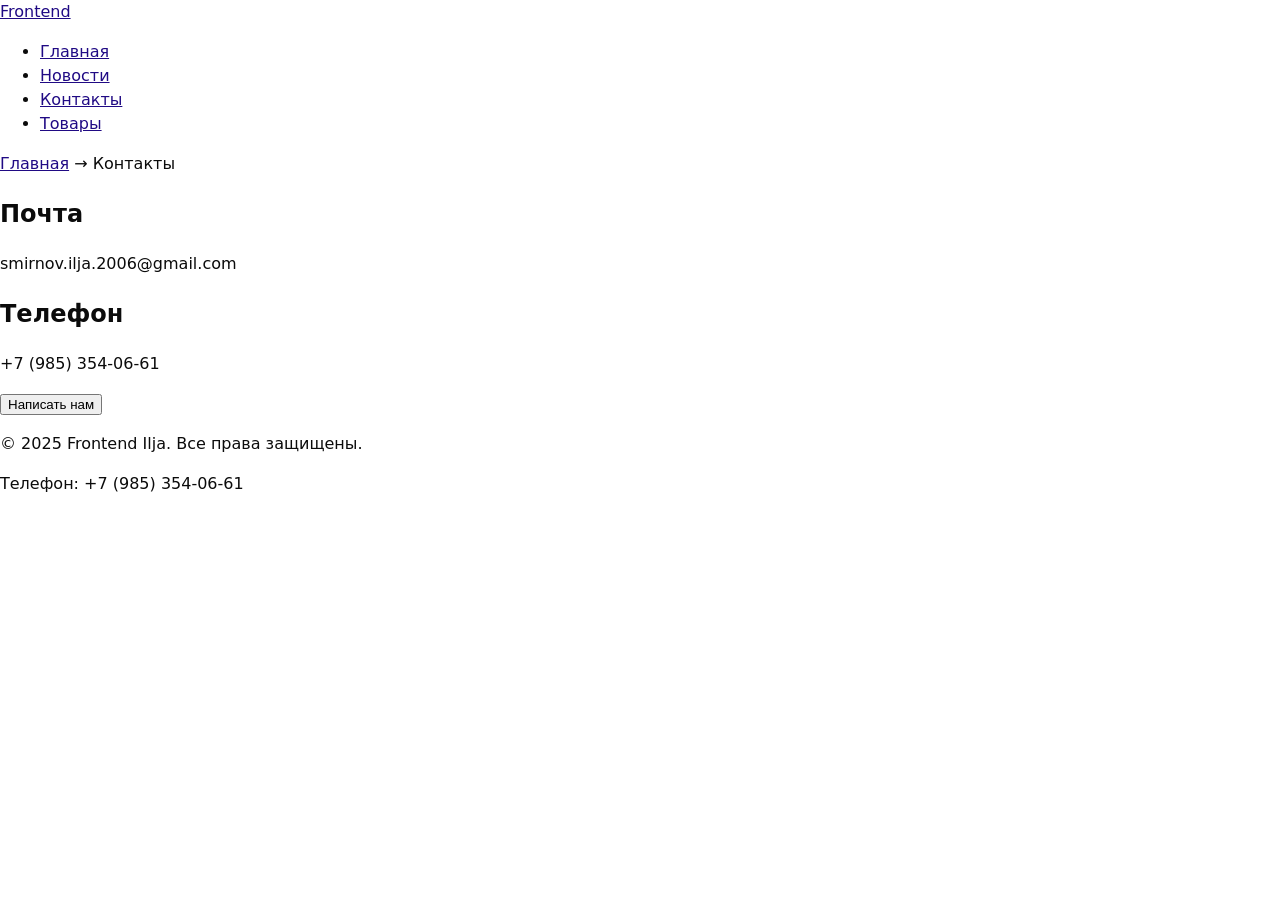
==== contacts.html @ 1b041d5d "init project" ====
<!DOCTYPE html>
<html lang="ru">
  <head>
    <meta charset="UTF-8" />
    <meta name="viewport" content="width=device-width, initial-scale=1.0" />
    <meta name="description" content="Заглушка контактов" />
    <link rel="icon" href="assets/favicon.ico" type="image/x-icon" />
    <script src="js/main.js"></script>
    <link rel="stylesheet" href="css/styles.css" />
    <title>Контакты - Frontend</title>
    <meta
      name="description"
      content="Узнайте больше о нашей компании и истории"
    />
    <link href="css/styles.css" rel="stylesheet" />
  </head>
  <body>
    <header>
      <a href="/">Frontend</a>
      <nav>
        <ul>
          <li><a href="index.html">Главная</a></li>
          <li><a href="news.html">Новости</a></li>
          <li><a href="contacts.html">Контакты</a></li>
          <li><a href="goods.html">Товары</a></li>
        </ul>
      </nav>
    </header>
    <main>
      <a href="index.html">Главная</a> →
      <span>Контакты</span>
      <section id="pochta">
        <h2>Почта</h2>
        <p>smirnov.ilja.2006@gmail.com</p>
      </section>
      <section id="telephone">
        <h2>Телефон</h2>
        <p>+7 (985) 354-06-61</p>
      </section>
      <p>
        <button id="openDialog" type="button">Написать нам</button>
        <dialog id="contactDialog" aria-labelledby="dialogTitle">
          <h2 id="dialogTitle">Обратная связь</h2>
          <form id="contactForm" method="dialog" novalidate>
            <label for="name">Имя</label>
            <input
              id="name"
              name="name"
              type="text"
              required
              minlength="2"
              autocomplete="given-name"
            />
            <label for="email">E-mail</label>
            <input
              id="email"
              name="email"
              type="email"
              required
              autocomplete="email"
            />
            <label for="phone">Телефон</label>
            <input
              id="phone"
              name="phone"
              type="tel"
              inputmode="tel"
              autocomplete="tel"
              aria-describedby="phoneHelp"
              placeholder="+7 (___) ___-__-__"
              required
              pattern="^\+7 \(\d{3}\) \d{3}-\d{2}-\d{2}$"
            />
            <small id="phoneHelp">Формат: +7 (900) 000-00-00</small>
            <label for="date">Дата</label>
            <input id="date" name="date" type="date" />
            <label for="topic">Тема</label>
            <select id="topic" name="topic" required>
              <option value="">Выберите тему</option>
              <option>Вопрос</option>
              <option>Заказ</option>
            </select>
            <label for="message">Сообщение</label>
            <textarea id="message" name="message" rows="4" required></textarea>
            <div class="form-actions">
              <button type="button" id="closeDialog">Закрыть</button>
              <button type="submit">Отправить</button>
            </div>
          </form>
        </dialog>
      </p>
    </main>
    <footer>
      <p>&copy; 2025 Frontend Ilja. Все права защищены.</p>
      <p>Телефон: +7 (985) 354-06-61</p>
    </footer>
  </body>
</html>
---- css/styles.css ----
dialog {
  padding: 1.25rem;
  border: none;
  border-radius: 12px;
}
dialog::backdrop {
  background: rgba(0, 0, 0, 0.5);
}

.form-actions {
  display: flex;
  gap: 0.5rem;
  margin-top: 1rem;
}

:root {
  --color-bg: #ffffff;
  --color-fg: #0b0b0b;
  --color-primary: #3711c44f;
  --color-danger: #ff00bf;
  --font-body: system-ui, -apple-system, "Segoe UI", Roboto, Arial, sans-serif;
  --space-1: 4px;
  --space-2: 8px;
  --space-3: 16px;
  --space-4: 24px;
  --space5: 40px;
  --radius: 12px;
  --shadow: 0 1px 2px rgba(0, 0, 0, 0.08), 0 8px 24px rgba(0, 0, 0, 0.08);
  color-scheme: light;
}

body.theme-dark {
  --color-bg: #0b0b0b;
  --color-fg: #f5f5f5;
  --color-muted: #aaa;
  --color-primary: #6aa2ff;
}
a {
  color: var(--color);
}
a:link {
  color: #200a84;
}

a:visited {
  color: #18d3ca;
}

a:hover {
  color: #ffffff;
}

a:active {
  color: #4400ff;
}

:where(a, button, input, select, textarea):focus-visible {
  outline: 2px solid var(--color-primary);
  outline-offset: 2px;
}

:disabled,
[aria-disabled="true"] {
  opacity: 0.6;
  cursor: not-allowed;
}
html {
  scroll-behavior: smooth;
}
:target {
  outline: 2px dashed var(--color-primary);
  outline-offset: 4px;
}

* {
  box-sizing: border-box;
}
html,
body {
  margin: 0;
  padding: 0;
}

body {
  background: var(--color-bg);
  color: var(--color-fg);
  font-family: var(--font-body);
  line-height: 1.5;
}

.container {
  width: min(100% - 2 * var(--space-4), 1120px);
  margin-inline: auto;
}

.section {
  padding-block: var(--space-5);
}

.section__title {
  margin: 0 0 var(--space-3);
}

body.theme-dark {
  color-scheme: dark;
}
---- css/styles.css ----
dialog {
  padding: 1.25rem;
  border: none;
  border-radius: 12px;
}
dialog::backdrop {
  background: rgba(0, 0, 0, 0.5);
}

.form-actions {
  display: flex;
  gap: 0.5rem;
  margin-top: 1rem;
}

:root {
  --color-bg: #ffffff;
  --color-fg: #0b0b0b;
  --color-primary: #3711c44f;
  --color-danger: #ff00bf;
  --font-body: system-ui, -apple-system, "Segoe UI", Roboto, Arial, sans-serif;
  --space-1: 4px;
  --space-2: 8px;
  --space-3: 16px;
  --space-4: 24px;
  --space5: 40px;
  --radius: 12px;
  --shadow: 0 1px 2px rgba(0, 0, 0, 0.08), 0 8px 24px rgba(0, 0, 0, 0.08);
  color-scheme: light;
}

body.theme-dark {
  --color-bg: #0b0b0b;
  --color-fg: #f5f5f5;
  --color-muted: #aaa;
  --color-primary: #6aa2ff;
}
a {
  color: var(--color);
}
a:link {
  color: #200a84;
}

a:visited {
  color: #18d3ca;
}

a:hover {
  color: #ffffff;
}

a:active {
  color: #4400ff;
}

:where(a, button, input, select, textarea):focus-visible {
  outline: 2px solid var(--color-primary);
  outline-offset: 2px;
}

:disabled,
[aria-disabled="true"] {
  opacity: 0.6;
  cursor: not-allowed;
}
html {
  scroll-behavior: smooth;
}
:target {
  outline: 2px dashed var(--color-primary);
  outline-offset: 4px;
}

* {
  box-sizing: border-box;
}
html,
body {
  margin: 0;
  padding: 0;
}

body {
  background: var(--color-bg);
  color: var(--color-fg);
  font-family: var(--font-body);
  line-height: 1.5;
}

.container {
  width: min(100% - 2 * var(--space-4), 1120px);
  margin-inline: auto;
}

.section {
  padding-block: var(--space-5);
}

.section__title {
  margin: 0 0 var(--space-3);
}

body.theme-dark {
  color-scheme: dark;
}
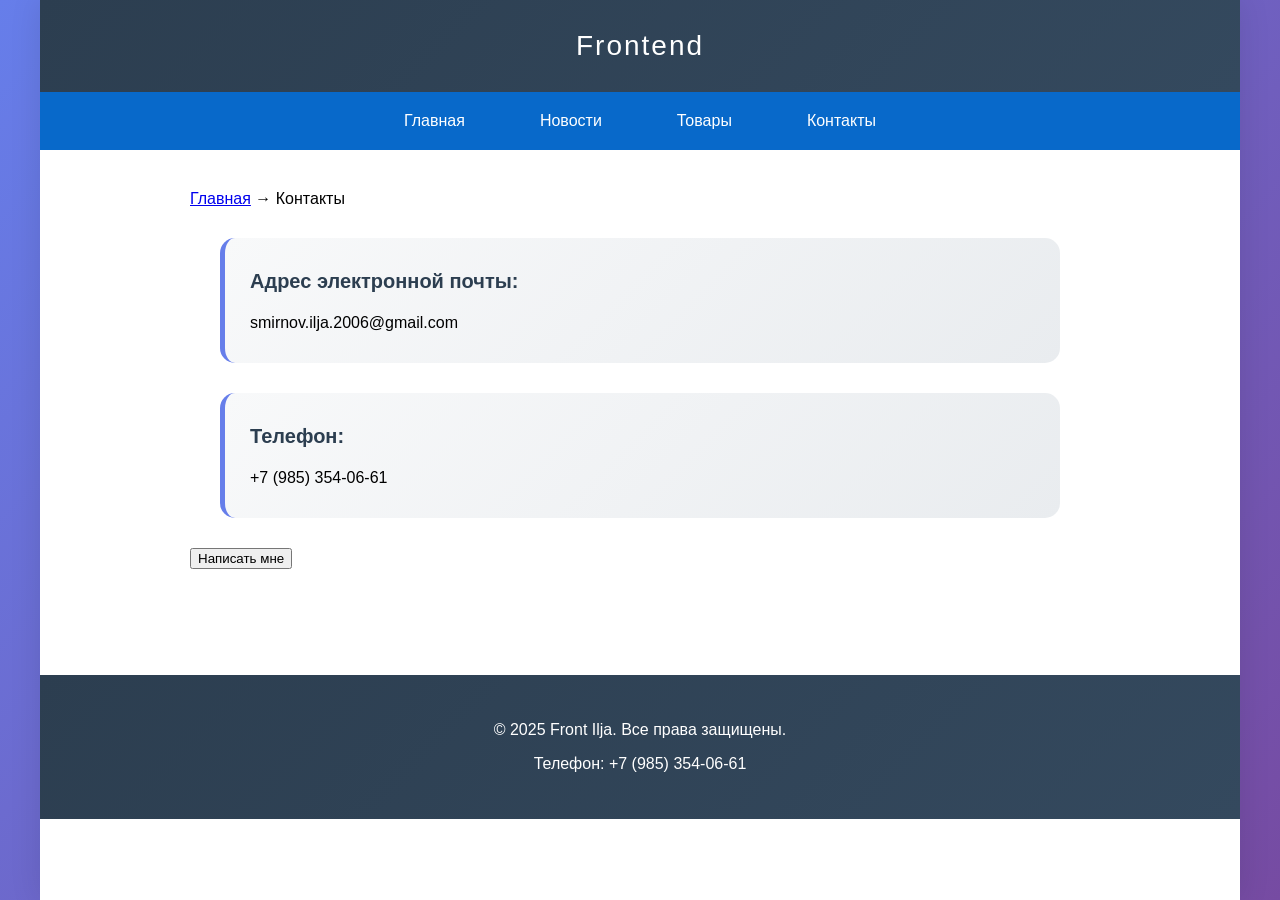
==== commit 6279ac9d: "perfoming practice 8" ====
--- a/contacts.html
+++ b/contacts.html
@@ -12,87 +12,125 @@
       name="description"
       content="Узнайте больше о нашей компании и истории"
     />
-    <link href="css/styles.css" rel="stylesheet" />
   </head>
   <body>
-    <header>
-      <a href="/">Frontend</a>
-      <nav>
-        <ul>
-          <li><a href="index.html">Главная</a></li>
-          <li><a href="news.html">Новости</a></li>
-          <li><a href="contacts.html">Контакты</a></li>
-          <li><a href="goods.html">Товары</a></li>
+    <div class="page-container">
+      <div class="logo" href="index.html">Frontend</div>
+      <div class="nav">
+        <ul class="nav-list">
+          <li class="nav-item">
+            <a class="nav-link" href="index.html">Главная</a>
+          </li>
+          <li class="nav-item">
+            <a class="nav-link" href="news.html">Новости</a>
+          </li>
+          <li class="nav-item">
+            <a class="nav-link" href="goods.html">Товары</a>
+          </li>
+          <li class="nav-item">
+            <a class="nav-link" href="contacts.html">Контакты</a>
+          </li>
         </ul>
-      </nav>
-    </header>
-    <main>
-      <a href="index.html">Главная</a> →
-      <span>Контакты</span>
-      <section id="pochta">
-        <h2>Почта</h2>
-        <p>smirnov.ilja.2006@gmail.com</p>
-      </section>
-      <section id="telephone">
-        <h2>Телефон</h2>
-        <p>+7 (985) 354-06-61</p>
-      </section>
-      <p>
-        <button id="openDialog" type="button">Написать нам</button>
-        <dialog id="contactDialog" aria-labelledby="dialogTitle">
-          <h2 id="dialogTitle">Обратная связь</h2>
-          <form id="contactForm" method="dialog" novalidate>
-            <label for="name">Имя</label>
-            <input
-              id="name"
-              name="name"
-              type="text"
-              required
-              minlength="2"
-              autocomplete="given-name"
-            />
-            <label for="email">E-mail</label>
-            <input
-              id="email"
-              name="email"
-              type="email"
-              required
-              autocomplete="email"
-            />
-            <label for="phone">Телефон</label>
-            <input
-              id="phone"
-              name="phone"
-              type="tel"
-              inputmode="tel"
-              autocomplete="tel"
-              aria-describedby="phoneHelp"
-              placeholder="+7 (___) ___-__-__"
-              required
-              pattern="^\+7 \(\d{3}\) \d{3}-\d{2}-\d{2}$"
-            />
-            <small id="phoneHelp">Формат: +7 (900) 000-00-00</small>
-            <label for="date">Дата</label>
-            <input id="date" name="date" type="date" />
-            <label for="topic">Тема</label>
-            <select id="topic" name="topic" required>
-              <option value="">Выберите тему</option>
-              <option>Вопрос</option>
-              <option>Заказ</option>
-            </select>
-            <label for="message">Сообщение</label>
-            <textarea id="message" name="message" rows="4" required></textarea>
-            <div class="form-actions">
-              <button type="button" id="closeDialog">Закрыть</button>
-              <button type="submit">Отправить</button>
-            </div>
-          </form>
-        </dialog>
-      </p>
-    </main>
-    <footer>
-      <p>&copy; 2025 Frontend Ilja. Все права защищены.</p>
-      <p>Телефон: +7 (985) 354-06-61</p>
-    </footer>
+      </div>
+      <div class="content">
+        <nav class="bread" aria-label="Хлебные крошки">
+          <a href="index.html">Главная</a> →
+          <span>Контакты</span>
+        </nav>
+        <div class="pochta">
+          <h2 class="contact-title">Адрес электронной почты:</h2>
+          <div class="mail">smirnov.ilja.2006@gmail.com</div>
+        </div>
+        <div class="telephone">
+          <h2 class="contact-title">Телефон:</h2>
+          <div class="phone">+7 (985) 354-06-61</div>
+        </div>
+        <p>
+          <button id="openDialog" type="button">Написать мне</button>
+          <dialog id="contactDialog" aria-labelledby="dialogTitle">
+            <h2 id="dialogTitle">Обратная связь</h2>
+            <form id="contactForm" method="dialog" novalidate>
+              <p>
+                <label for="name"
+                  >Имя*:<br />
+                  <input
+                    id="name"
+                    name="name"
+                    type="text"
+                    required
+                    minlength="2"
+                    placeholder="Введите ваше имя"
+                    autocomplete="given-name"
+                  />
+                </label>
+              </p>
+
+              <p>
+                <label for="email"
+                  >E-mail*:<br />
+                  <input
+                    id="email"
+                    name="email"
+                    type="email"
+                    required
+                    placeholder="example@mail.com"
+                    autocomplete="email"
+                  />
+                </label>
+              </p>
+
+              <p>
+                <label for="phone"
+                  >Телефон*:<br />
+                  <input
+                    id="phone"
+                    name="phone"
+                    type="tel"
+                    placeholder="+7 (900) 000-00-00"
+                    required
+                    pattern="^\+7 \(\d{3}\) \d{3}-\d{2}-\d{2}$"
+                  /> </label
+                ><br />
+                <small>Формат: +7 (900) 000-00-00</small>
+              </p>
+
+              <p>
+                <label for="topic"
+                  >Тема*:<br />
+                  <select id="topic" name="topic" required>
+                    <option value="">Выберите тему</option>
+                    <option>Вопрос</option>
+                    <option>Заказ</option>
+                    <option>Предложение</option>
+                  </select>
+                </label>
+              </p>
+
+              <p>
+                <label for="message"
+                  >Сообщение*:<br />
+                  <textarea
+                    id="message"
+                    name="message"
+                    rows="5"
+                    required
+                    placeholder="Напишите ваше сообщение..."
+                  ></textarea>
+                </label>
+              </p>
+
+              <p>
+                <button type="button" id="closeDialog">Закрыть</button>
+                <button type="submit">Отправить</button>
+              </p>
+            </form>
+          </dialog>
+        </p>
+      </div>
+      <div class="footer">
+        <p>&copy; 2025 Front Ilja. Все права защищены.</p>
+        <p>Телефон: +7 (985) 354-06-61</p>
+      </div>
+    </div>
   </body>
 </html>
--- a/css/styles.css
+++ b/css/styles.css
@@ -1,106 +1,211 @@
-dialog {
-  padding: 1.25rem;
-  border: none;
+body {
+  font-family: "Segoe UI", Tahoma, Geneva, Verdana, sans-serif;
+  margin: 0;
+  padding: 0;
+  background: linear-gradient(135deg, #667eea 0%, #764ba2 100%);
+  min-height: 100vh;
+}
+.page-container {
+  max-width: 1200px;
+  margin: 0 auto;
+  background: white;
+  min-height: 100vh;
+  box-shadow: 0 0 30px rgba(0, 0, 0, 0.1);
+}
+.logo {
+  background: linear-gradient(135deg, #2c3e50 0%, #34495e 100%);
+  color: white;
+  text-align: center;
+  padding: 30px;
+  font-size: 28px;
+  font-weight: 300;
+  letter-spacing: 2px;
+}
+.nav {
+  background: #0869ca;
+  padding: 20px 0;
+}
+.nav-list {
+  list-style: none;
+  margin: 0;
+  padding: 0;
+  display: flex;
+  justify-content: center;
+  gap: 25px;
+}
+.nav-item {
+  margin: 0;
+}
+.nav-link {
+  color: white;
+  text-decoration: none;
+  padding: 12px 25px;
+  border-radius: 25px;
+  transition: all 0.3s ease;
+  font-weight: 500;
+}
+.nav-link:hover {
+  background: rgba(255, 255, 255, 0.1);
+  transform: translateY(-2px);
+}
+.content {
+  padding: 40px;
+  max-width: 900px;
+  margin: 0 auto;
+}
+.profile-header {
+  text-align: center;
+  margin-bottom: 40px;
+}
+.profile-title {
+  font-size: 32px;
+  color: #2c3e50;
+  margin-bottom: 10px;
+  font-weight: 300;
+}
+.profile-photo {
+  width: 220px;
+  height: 280px;
+  border-radius: 15px;
+  object-fit: cover;
+  margin: 20px auto;
+  border: 4px solid #667eea;
+  box-shadow: 0 8px 25px rgba(102, 126, 234, 0.3);
+}
+.profile-name {
+  font-size: 24px;
+  color: #2c3e50;
+  margin: 10px 0;
+  font-weight: 500;
+}
+.profile-group {
+  font-size: 18px;
+  color: #7f8c8d;
+  margin: 5px 0;
+}
+.about-me {
+  background: linear-gradient(135deg, #f8f9fa 0%, #e9ecef 100%);
+  padding: 25px;
+  border-radius: 15px;
+  margin: 30px 0;
+  border-left: 5px solid #667eea;
+  font-size: 16px;
+  line-height: 1.8;
+}
+.skills-container {
+  display: flex;
+  justify-content: center;
+  flex-wrap: wrap;
+  gap: 15px;
+  margin: 30px 0;
+}
+.skill-tag {
+  background: linear-gradient(135deg, #4facfe 0%, #00f2fe 100%);
+  color: white;
+  padding: 12px 25px;
+  border-radius: 25px;
+  font-weight: 600;
+  font-size: 14px;
+  box-shadow: 0 4px 15px rgba(79, 172, 254, 0.3);
+  transition: all 0.3s ease;
+}
+.skill-tag:hover {
+  transform: translateY(-3px);
+  box-shadow: 0 6px 20px rgba(79, 172, 254, 0.4);
+}
+.experience-section {
+  margin-top: 50px;
+}
+.section-title {
+  font-size: 28px;
+  color: #2c3e50;
+  text-align: center;
+  margin-bottom: 30px;
+  font-weight: 300;
+}
+.experience-card {
+  background: white;
+  padding: 25px;
+  margin: 20px 0;
   border-radius: 12px;
-}
-dialog::backdrop {
-  background: rgba(0, 0, 0, 0.5);
-}
-
-.form-actions {
-  display: flex;
-  gap: 0.5rem;
-  margin-top: 1rem;
-}
-
-:root {
-  --color-bg: #ffffff;
-  --color-fg: #0b0b0b;
-  --color-primary: #3711c44f;
-  --color-danger: #ff00bf;
-  --font-body: system-ui, -apple-system, "Segoe UI", Roboto, Arial, sans-serif;
-  --space-1: 4px;
-  --space-2: 8px;
-  --space-3: 16px;
-  --space-4: 24px;
-  --space5: 40px;
-  --radius: 12px;
-  --shadow: 0 1px 2px rgba(0, 0, 0, 0.08), 0 8px 24px rgba(0, 0, 0, 0.08);
-  color-scheme: light;
-}
-
-body.theme-dark {
-  --color-bg: #0b0b0b;
-  --color-fg: #f5f5f5;
-  --color-muted: #aaa;
-  --color-primary: #6aa2ff;
-}
-a {
-  color: var(--color);
-}
-a:link {
-  color: #200a84;
-}
-
-a:visited {
-  color: #18d3ca;
-}
-
-a:hover {
-  color: #ffffff;
-}
-
-a:active {
-  color: #4400ff;
-}
-
-:where(a, button, input, select, textarea):focus-visible {
-  outline: 2px solid var(--color-primary);
-  outline-offset: 2px;
-}
-
-:disabled,
-[aria-disabled="true"] {
-  opacity: 0.6;
-  cursor: not-allowed;
-}
-html {
-  scroll-behavior: smooth;
-}
-:target {
-  outline: 2px dashed var(--color-primary);
-  outline-offset: 4px;
-}
-
-* {
-  box-sizing: border-box;
-}
-html,
-body {
-  margin: 0;
-  padding: 0;
-}
-
-body {
-  background: var(--color-bg);
-  color: var(--color-fg);
-  font-family: var(--font-body);
-  line-height: 1.5;
-}
-
-.container {
-  width: min(100% - 2 * var(--space-4), 1120px);
-  margin-inline: auto;
-}
-
-.section {
-  padding-block: var(--space-5);
-}
-
-.section__title {
-  margin: 0 0 var(--space-3);
-}
-
-body.theme-dark {
-  color-scheme: dark;
-}
+  box-shadow: 0 5px 20px rgba(0, 0, 0, 0.08);
+  border-left: 4px solid #667eea;
+  transition: transform 0.3s ease;
+}
+.experience-card:hover {
+  transform: translateX(5px);
+}
+.experience-title {
+  font-size: 20px;
+  color: #2c3e50;
+  margin: 0 0 10px 0;
+  font-weight: 600;
+}
+.experience-desc {
+  color: #7f8c8d;
+  line-height: 1.6;
+  margin: 0;
+}
+.footer {
+  background: linear-gradient(135deg, #2c3e50 0%, #34495e 100%);
+  color: white;
+  text-align: center;
+  padding: 30px;
+  margin-top: 50px;
+}
+.news-card {
+  background: linear-gradient(135deg, #f8f9fa 0%, #e9ecef 100%);
+  padding: 25px;
+  border-radius: 15px;
+  margin: 30px;
+  border-left: 5px solid #667eea;
+  font-size: 16px;
+  line-height: 1.8;
+}
+.good-photo {
+  width: 220px;
+  height: 280px;
+  border-radius: 15px;
+  object-fit: cover;
+  margin: 20px auto;
+  border: 4px solid #667eea;
+  box-shadow: 0 8px 25px rgba(102, 126, 234, 0.3);
+}
+.good-price {
+  font-size: 18px;
+  color: rgb(153, 17, 17);
+}
+.good-card {
+  width: 220px;
+  border-bottom: 2px solid rgb(0, 113, 165);
+}
+.pochta {
+  background: linear-gradient(135deg, #f8f9fa 0%, #e9ecef 100%);
+  padding: 25px;
+  border-radius: 15px;
+  margin: 30px;
+  border-left: 5px solid #667eea;
+  font-size: 16px;
+  line-height: 1.8;
+}
+.telephone {
+  background: linear-gradient(135deg, #f8f9fa 0%, #e9ecef 100%);
+  padding: 25px;
+  border-radius: 15px;
+  margin: 30px;
+  border-left: 5px solid #667eea;
+  font-size: 16px;
+  line-height: 1.8;
+}
+.contact-title {
+  font-size: 20px;
+  color: #2c3e50;
+  margin: 0 0 10px 0;
+  font-weight: 600;
+}
+.main-title {
+  font-size: 20px;
+  color: #2c3e50;
+  margin: 0 0 10px 0;
+  font-weight: 600;
+}
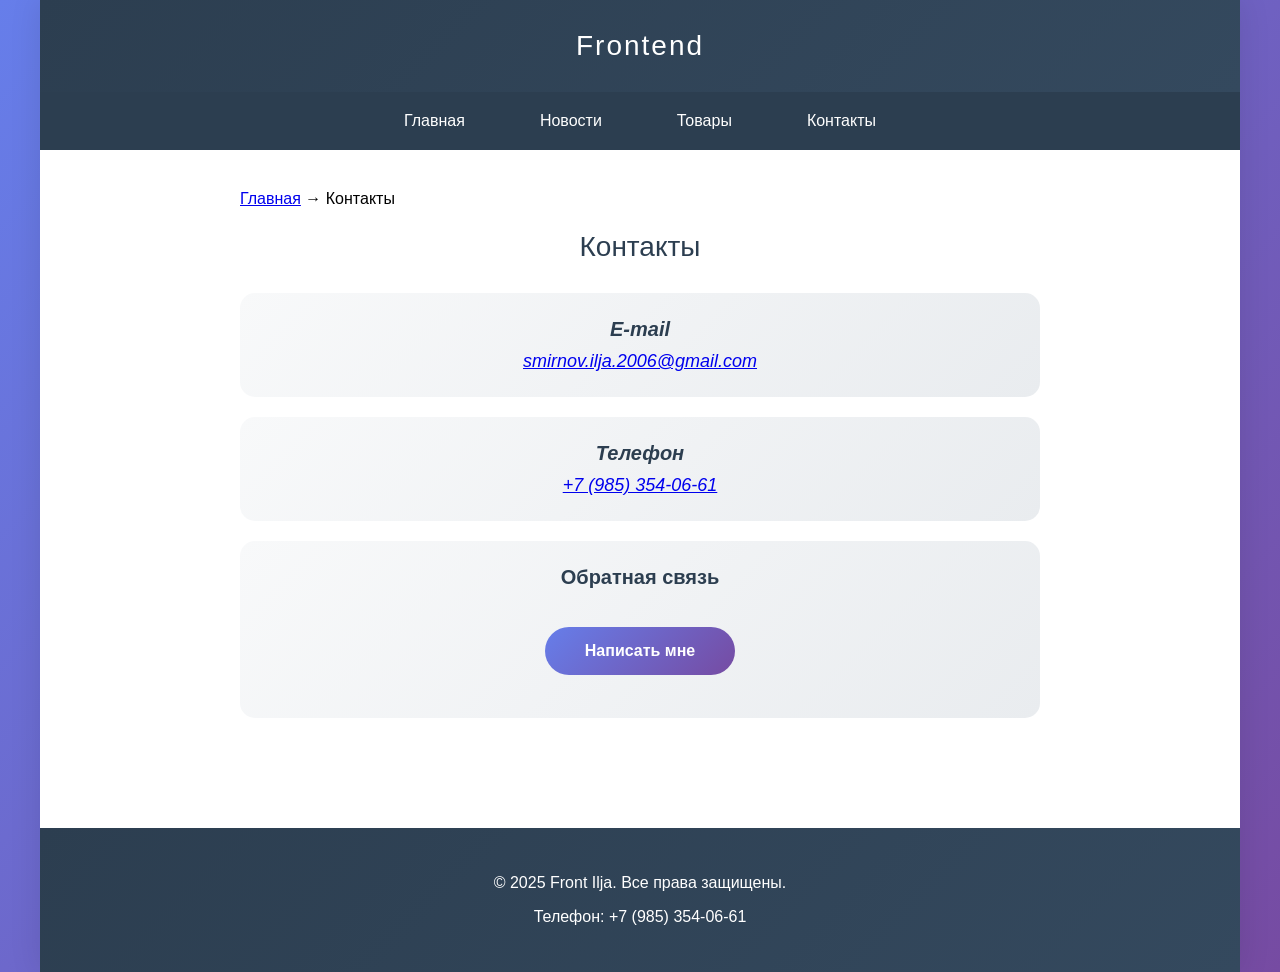
==== commit d47910b7: "update PR 9-10" ====
--- a/contacts.html
+++ b/contacts.html
@@ -15,8 +15,8 @@
   </head>
   <body>
     <div class="page-container">
-      <div class="logo" href="index.html">Frontend</div>
-      <div class="nav">
+      <header class="logo" href="index.html">Frontend</header>
+      <nav class="nav">
         <ul class="nav-list">
           <li class="nav-item">
             <a class="nav-link" href="index.html">Главная</a>
@@ -31,106 +31,256 @@
             <a class="nav-link" href="contacts.html">Контакты</a>
           </li>
         </ul>
-      </div>
-      <div class="content">
+      </nav>
+      <main class="content">
         <nav class="bread" aria-label="Хлебные крошки">
           <a href="index.html">Главная</a> →
           <span>Контакты</span>
         </nav>
-        <div class="pochta">
-          <h2 class="contact-title">Адрес электронной почты:</h2>
-          <div class="mail">smirnov.ilja.2006@gmail.com</div>
-        </div>
-        <div class="telephone">
-          <h2 class="contact-title">Телефон:</h2>
-          <div class="phone">+7 (985) 354-06-61</div>
-        </div>
-        <p>
-          <button id="openDialog" type="button">Написать мне</button>
-          <dialog id="contactDialog" aria-labelledby="dialogTitle">
-            <h2 id="dialogTitle">Обратная связь</h2>
-            <form id="contactForm" method="dialog" novalidate>
-              <p>
-                <label for="name"
-                  >Имя*:<br />
-                  <input
-                    id="name"
-                    name="name"
-                    type="text"
-                    required
-                    minlength="2"
-                    placeholder="Введите ваше имя"
-                    autocomplete="given-name"
-                  />
-                </label>
-              </p>
-
-              <p>
-                <label for="email"
-                  >E-mail*:<br />
-                  <input
-                    id="email"
-                    name="email"
-                    type="email"
-                    required
-                    placeholder="example@mail.com"
-                    autocomplete="email"
-                  />
-                </label>
-              </p>
-
-              <p>
-                <label for="phone"
-                  >Телефон*:<br />
-                  <input
-                    id="phone"
-                    name="phone"
-                    type="tel"
-                    placeholder="+7 (900) 000-00-00"
-                    required
-                    pattern="^\+7 \(\d{3}\) \d{3}-\d{2}-\d{2}$"
-                  /> </label
-                ><br />
-                <small>Формат: +7 (900) 000-00-00</small>
-              </p>
-
-              <p>
-                <label for="topic"
-                  >Тема*:<br />
-                  <select id="topic" name="topic" required>
-                    <option value="">Выберите тему</option>
-                    <option>Вопрос</option>
-                    <option>Заказ</option>
-                    <option>Предложение</option>
-                  </select>
-                </label>
-              </p>
-
-              <p>
-                <label for="message"
-                  >Сообщение*:<br />
-                  <textarea
-                    id="message"
-                    name="message"
-                    rows="5"
-                    required
-                    placeholder="Напишите ваше сообщение..."
-                  ></textarea>
-                </label>
-              </p>
-
-              <p>
-                <button type="button" id="closeDialog">Закрыть</button>
-                <button type="submit">Отправить</button>
-              </p>
-            </form>
-          </dialog>
-        </p>
-      </div>
+        <section class="contacts-container" aria-labelledby="contactsTitle">
+          <h1 id="contactsTitle" class="section-title">Контакты</h1>
+
+          <address class="contact-info" aria-label="Электронная почта">
+            <h2 class="contact-title">E-mail</h2>
+            <a href="mailto:smirnov.ilja.2006@gmail.com"
+              >smirnov.ilja.2006@gmail.com</a
+            >
+          </address>
+
+          <address class="contact-info" aria-label="Телефон">
+            <h2 class="contact-title">Телефон</h2>
+            <a href="tel:+79853540661">+7 (985) 354-06-61</a>
+          </address>
+
+          <section aria-labelledby="feedbackTitle" class="contact-info">
+            <h2 id="feedbackTitle" class="contact-title">Обратная связь</h2>
+            <p>
+              <button id="openDialog" type="button" class="contact-button">
+                Написать мне
+              </button>
+            </p>
+
+            <dialog id="contactDialog" aria-labelledby="dialogTitle">
+              <h3 id="dialogTitle">Связаться</h3>
+              <form id="contactForm" method="dialog" novalidate>
+                <p>
+                  <label for="name"
+                    >Имя*:<br />
+                    <input
+                      id="name"
+                      name="name"
+                      type="text"
+                      required
+                      minlength="2"
+                      placeholder="Введите ваше имя"
+                      autocomplete="given-name"
+                    />
+                  </label>
+                </p>
+
+                <p>
+                  <label for="email"
+                    >E-mail*:<br />
+                    <input
+                      id="email"
+                      name="email"
+                      type="email"
+                      required
+                      placeholder="example@mail.com"
+                      autocomplete="email"
+                    />
+                  </label>
+                </p>
+
+                <p>
+                  <label for="phone"
+                    >Телефон*:<br />
+                    <input
+                      id="phone"
+                      name="phone"
+                      type="tel"
+                      placeholder="+7 (900) 000-00-00"
+                      required
+                      pattern="^\+7 \(\d{3}\) \d{3}-\d{2}-\d{2}$"
+                    /> </label
+                  ><br />
+                  <small>Формат: +7 (900) 000-00-00</small>
+                </p>
+
+                <p>
+                  <label for="topic"
+                    >Тема*:<br />
+                    <select id="topic" name="topic" required>
+                      <option value="">Выберите тему</option>
+                      <option>Вопрос</option>
+                      <option>Заказ</option>
+                      <option>Предложение</option>
+                    </select>
+                  </label>
+                </p>
+
+                <p>
+                  <label for="message"
+                    >Сообщение*:<br />
+                    <textarea
+                      id="message"
+                      name="message"
+                      rows="5"
+                      required
+                      placeholder="Напишите ваше сообщение..."
+                    ></textarea>
+                  </label>
+                </p>
+
+                <p>
+                  <button type="button" id="closeDialog" class="contact-button">
+                    Закрыть
+                  </button>
+                  <button type="submit" class="contact-button">
+                    Отправить
+                  </button>
+                </p>
+              </form>
+            </dialog>
+          </section>
+        </section>
+      </main>
       <div class="footer">
         <p>&copy; 2025 Front Ilja. Все права защищены.</p>
         <p>Телефон: +7 (985) 354-06-61</p>
       </div>
     </div>
+    <dialog id="contactModal" aria-labelledby="modalTitle">
+      <div class="modal-header">
+        <h2 id="modalTitle">Форма обратной связи</h2>
+      </div>
+      <div class="modal-content">
+        <form id="feedbackForm" method="dialog" novalidate>
+          <div class="form-group">
+            <label for="name">Имя <span class="required">*</span></label>
+            <input
+              id="name"
+              name="name"
+              type="text"
+              required
+              minlength="2"
+              placeholder="Введите ваше имя"
+              autocomplete="given-name"
+            />
+          </div>
+
+          <div class="form-group">
+            <label for="phone">Телефон <span class="required">*</span></label>
+            <input
+              id="phone"
+              name="phone"
+              type="tel"
+              placeholder="+7 (900) 000-00-00"
+              required
+              pattern="^\+7 \(\d{3}\) \d{3}-\d{2}-\d{2}$"
+            />
+            <small>Формат: +7 (900) 000-00-00</small>
+          </div>
+
+          <div class="form-group">
+            <label for="email"
+              >Электронная почта <span class="required">*</span></label
+            >
+            <input
+              id="email"
+              name="email"
+              type="email"
+              required
+              placeholder="example@mail.ru"
+              autocomplete="email"
+            />
+          </div>
+
+          <div class="form-group">
+            <label for="category"
+              >Категория обращения <span class="required">*</span></label
+            >
+            <select id="category" name="category" required>
+              <option value="">Выберите категорию</option>
+              <option value="technical">Техническая поддержка</option>
+              <option value="commercial">Коммерческое предложение</option>
+              <option value="cooperation">Сотрудничество</option>
+              <option value="complaint">Жалоба</option>
+              <option value="suggestion">Предложение</option>
+              <option value="other">Другое</option>
+            </select>
+          </div>
+
+          <div class="form-group">
+            <label for="message"
+              >Текст обращения <span class="required">*</span></label
+            >
+            <textarea
+              id="message"
+              name="message"
+              required
+              placeholder="Опишите вашу проблему или вопрос..."
+            ></textarea>
+          </div>
+
+          <div class="modal-actions">
+            <button type="button" id="closeDialog" class="btn btn-secondary">
+              Отмена
+            </button>
+            <button type="submit" id="submitForm" class="btn btn-primary">
+              Отправить
+            </button>
+          </div>
+        </form>
+      </div>
+    </dialog>
+
+    <script>
+      (function () {
+        const dialog = document.getElementById("contactModal");
+        const openBtn = document.getElementById("openDialog");
+        const closeBtn = document.getElementById("closeDialog");
+        const form = document.getElementById("feedbackForm");
+
+        // Открыть модалку
+        openBtn.addEventListener("click", () => dialog.showModal());
+
+        // Закрыть модалку
+        closeBtn.addEventListener("click", () => dialog.close());
+
+        // Закрытие по клику на фон
+        dialog.addEventListener("click", (e) => {
+          const rect = dialog.getBoundingClientRect();
+          const inside =
+            e.clientX >= rect.left &&
+            e.clientX <= rect.right &&
+            e.clientY >= rect.top &&
+            e.clientY <= rect.bottom;
+          if (!inside) dialog.close();
+        });
+
+        // Запрет submit по Enter вне textarea
+        form.addEventListener("keydown", (e) => {
+          if (e.key === "Enter" && e.target.tagName !== "TEXTAREA")
+            e.preventDefault();
+        });
+
+        // «Отправка» формы (демо)
+        form.addEventListener("submit", (e) => {
+          e.preventDefault();
+          if (!form.checkValidity()) {
+            form.reportValidity();
+            return;
+          }
+          const data = Object.fromEntries(new FormData(form).entries());
+          console.log("Данные формы:", data);
+          alert(
+            "Спасибо! Ваше обращение отправлено. Мы свяжемся с вами в ближайшее время."
+          );
+          dialog.close();
+          form.reset();
+        });
+      })();
+    </script>
   </body>
 </html>
--- a/css/styles.css
+++ b/css/styles.css
@@ -11,6 +11,13 @@
   background: white;
   min-height: 100vh;
   box-shadow: 0 0 30px rgba(0, 0, 0, 0.1);
+  display: grid;
+  grid-template-rows: auto auto 1fr auto;
+  grid-template-areas:
+    "header"
+    "nav"
+    "main"
+    "footer";
 }
 .logo {
   background: linear-gradient(135deg, #2c3e50 0%, #34495e 100%);
@@ -20,10 +27,12 @@
   font-size: 28px;
   font-weight: 300;
   letter-spacing: 2px;
+  grid-area: header;
 }
 .nav {
-  background: #0869ca;
+  background: #2c3e50;
   padding: 20px 0;
+  grid-area: nav;
 }
 .nav-list {
   list-style: none;
@@ -48,10 +57,12 @@
   background: rgba(255, 255, 255, 0.1);
   transform: translateY(-2px);
 }
-.content {
+main.content {
   padding: 40px;
+  min-width: 800px;
   max-width: 900px;
   margin: 0 auto;
+  grid-area: main;
 }
 .profile-header {
   text-align: center;
@@ -99,6 +110,12 @@
   gap: 15px;
   margin: 30px 0;
 }
+.skills-grid {
+  display: grid;
+  grid-template-columns: repeat(auto-fit, minmax(150px, 1fr));
+  gap: 15px;
+  margin: 20px;
+}
 .skill-tag {
   background: linear-gradient(135deg, #4facfe 0%, #00f2fe 100%);
   color: white;
@@ -108,6 +125,7 @@
   font-size: 14px;
   box-shadow: 0 4px 15px rgba(79, 172, 254, 0.3);
   transition: all 0.3s ease;
+  text-align: center;
 }
 .skill-tag:hover {
   transform: translateY(-3px);
@@ -122,6 +140,11 @@
   text-align: center;
   margin-bottom: 30px;
   font-weight: 300;
+}
+.experience-grid {
+  display: grid;
+  grid-template-columns: repeat(auto-fit, minmax(300px, 1fr));
+  gap: 20px;
 }
 .experience-card {
   background: white;
@@ -146,14 +169,106 @@
   line-height: 1.6;
   margin: 0;
 }
-.footer {
-  background: linear-gradient(135deg, #2c3e50 0%, #34495e 100%);
+.news-container {
+  display: grid;
+  gap: 25px;
+}
+.news-card {
+  background: white;
+  padding: 30px;
+  border-radius: 15px;
+  box-shadow: 0 5px 20px rgba(0, 0, 0, 0.08);
+  border-left: 4px solid #667eea;
+}
+.news-title {
+  font-size: 24px;
+  color: #2c3e50;
+  margin: 0 0 10px 0;
+  font-weight: 600;
+}
+.news-meta {
+  color: #95a5a6;
+  font-size: 14px;
+  margin: 0 0 15px 0;
+}
+.news-text {
+  color: #34495e;
+  line-height: 1.7;
+  margin: 0;
+}
+.goods-grid {
+  display: grid;
+  grid-template-columns: repeat(auto-fit, minmax(280px, 1fr));
+  gap: 30px;
+  margin-top: 30px;
+}
+.good-photo {
+  width: 200px;
+  height: 250px;
+  border-radius: 10px;
+  object-fit: cover;
+  margin-bottom: 20px;
+  border: 3px solid #f8f9fa;
+}
+.good-name {
+  font-size: 18px;
+  color: #2c3e50;
+  margin: 10px 0;
+  font-weight: 600;
+}
+
+.good-price {
+  font-size: 20px;
+  color: #e74c3c;
+  font-weight: 700;
+  margin: 5px 0;
+}
+
+.good-card {
+  background: white;
+  padding: 25px;
+  border-radius: 15px;
+  text-align: center;
+  box-shadow: 0 5px 20px rgba(0, 0, 0, 0.08);
+  transition: transform 0.3s ease;
+}
+.good-card:hover {
+  transform: translateY(-5px);
+}
+.contacts-grid {
+  display: grid;
+  grid-template-columns: repeat(auto-fit, minmax(280px, 1fr));
+  gap: 30px;
+  margin-top: 30px;
+}
+.contacts-container {
+  text-align: center;
+}
+.contact-info {
+  background: linear-gradient(135deg, #f8f9fa 0%, #e9ecef 100%);
+  padding: 25px;
+  margin: 20px 0;
+  border-radius: 15px;
+  font-size: 18px;
+  color: #2c3e50;
+}
+.contact-button {
+  background: linear-gradient(135deg, #667eea 0%, #764ba2 100%);
   color: white;
-  text-align: center;
-  padding: 30px;
-  margin-top: 50px;
-}
-.news-card {
+  border: none;
+  padding: 15px 40px;
+  font-size: 16px;
+  border-radius: 30px;
+  cursor: pointer;
+  margin-top: 20px;
+  font-weight: 600;
+  transition: all 0.3s ease;
+}
+.contact-button:hover {
+  transform: translateY(-2px);
+  box-shadow: 0 8px 25px rgba(102, 126, 234, 0.4);
+}
+.pochta {
   background: linear-gradient(135deg, #f8f9fa 0%, #e9ecef 100%);
   padding: 25px;
   border-radius: 15px;
@@ -162,24 +277,7 @@
   font-size: 16px;
   line-height: 1.8;
 }
-.good-photo {
-  width: 220px;
-  height: 280px;
-  border-radius: 15px;
-  object-fit: cover;
-  margin: 20px auto;
-  border: 4px solid #667eea;
-  box-shadow: 0 8px 25px rgba(102, 126, 234, 0.3);
-}
-.good-price {
-  font-size: 18px;
-  color: rgb(153, 17, 17);
-}
-.good-card {
-  width: 220px;
-  border-bottom: 2px solid rgb(0, 113, 165);
-}
-.pochta {
+.telephone {
   background: linear-gradient(135deg, #f8f9fa 0%, #e9ecef 100%);
   padding: 25px;
   border-radius: 15px;
@@ -188,15 +286,6 @@
   font-size: 16px;
   line-height: 1.8;
 }
-.telephone {
-  background: linear-gradient(135deg, #f8f9fa 0%, #e9ecef 100%);
-  padding: 25px;
-  border-radius: 15px;
-  margin: 30px;
-  border-left: 5px solid #667eea;
-  font-size: 16px;
-  line-height: 1.8;
-}
 .contact-title {
   font-size: 20px;
   color: #2c3e50;
@@ -209,3 +298,156 @@
   margin: 0 0 10px 0;
   font-weight: 600;
 }
+.footer {
+  background: linear-gradient(135deg, #2c3e50 0%, #34495e 100%);
+  color: white;
+  text-align: center;
+  padding: 30px;
+  margin-top: 50px;
+  grid-area: footer;
+}
+@media (max-width: 768px) {
+  .nav-list {
+    flex-direction: column;
+    gap: 10px;
+  }
+
+  .skills-grid {
+    grid-template-columns: 1fr;
+  }
+
+  .experience-grid {
+    grid-template-columns: 1fr;
+  }
+
+  main.content {
+    padding: 20px;
+  }
+}
+
+dialog::backdrop {
+  background: rgba(0, 0, 0, 0.6);
+  animation: fadeIn 0.3s ease;
+}
+dialog {
+  border: none;
+  border-radius: 12px;
+  padding: 0;
+  box-shadow: 0 10px 30px rgba(0, 0, 0, 0.3);
+  animation: slideIn 0.3s ease;
+  max-width: 520px;
+  width: 90vw;
+  max-height: 90vh;
+  overflow-y: auto;
+}
+.modal-header {
+  background: linear-gradient(135deg, #2c3e50 0%, #34495e 100%);
+  color: #fff;
+  padding: 1.5rem;
+  border-radius: 12px 12px 0 0;
+}
+.modal-header h2 {
+  margin: 0;
+  color: #fff;
+  font-size: 1.5rem;
+  font-weight: 600;
+}
+.modal-content {
+  padding: 1.5rem 2rem;
+  background: #fff;
+  border-radius: 0 0 12px 12px;
+}
+.form-group {
+  margin-bottom: 1rem;
+}
+.form-group label {
+  display: block;
+  margin-bottom: 0.5rem;
+  font-weight: 600;
+  color: #2c3e50;
+}
+.form-group input,
+.form-group select,
+.form-group textarea {
+  width: 100%;
+  padding: 0.75rem;
+  border: 2px solid #e9ecef;
+  border-radius: 6px;
+  font-size: 1rem;
+  transition: border-color 0.3s ease;
+  box-sizing: border-box;
+}
+.form-group input:focus,
+.form-group select:focus,
+.form-group textarea:focus {
+  outline: none;
+  border-color: #667eea;
+}
+.form-group textarea {
+  min-height: 120px;
+  resize: vertical;
+}
+.modal-actions {
+  display: flex;
+  gap: 1rem;
+  justify-content: flex-end;
+  margin-top: 1.25rem;
+}
+.btn {
+  padding: 0.75rem 1.5rem;
+  border: none;
+  border-radius: 6px;
+  cursor: pointer;
+  font-size: 1rem;
+  transition: all 0.3s ease;
+  font-weight: 600;
+}
+.btn-primary {
+  background: linear-gradient(135deg, #667eea 0%, #764ba2 100%);
+  color: #fff;
+}
+.btn-primary:hover {
+  transform: translateY(-2px);
+  box-shadow: 0 5px 15px rgba(102, 126, 234, 0.4);
+}
+.btn-secondary {
+  background: #f8f9fa;
+  color: #2c3e50;
+  border: 2px solid #e9ecef;
+}
+.btn-secondary:hover {
+  background: #e9ecef;
+}
+.required {
+  color: #e74c3c;
+}
+@keyframes fadeIn {
+  from {
+    opacity: 0;
+  }
+  to {
+    opacity: 1;
+  }
+}
+@keyframes slideIn {
+  from {
+    opacity: 0;
+    transform: translateY(-50px) scale(0.92);
+  }
+  to {
+    opacity: 1;
+    transform: translateY(0) scale(1);
+  }
+}
+@media (max-width: 600px) {
+  dialog {
+    margin: 1rem;
+    width: calc(100vw - 2rem);
+  }
+  .modal-actions {
+    flex-direction: column;
+  }
+  .btn {
+    width: 100%;
+  }
+}
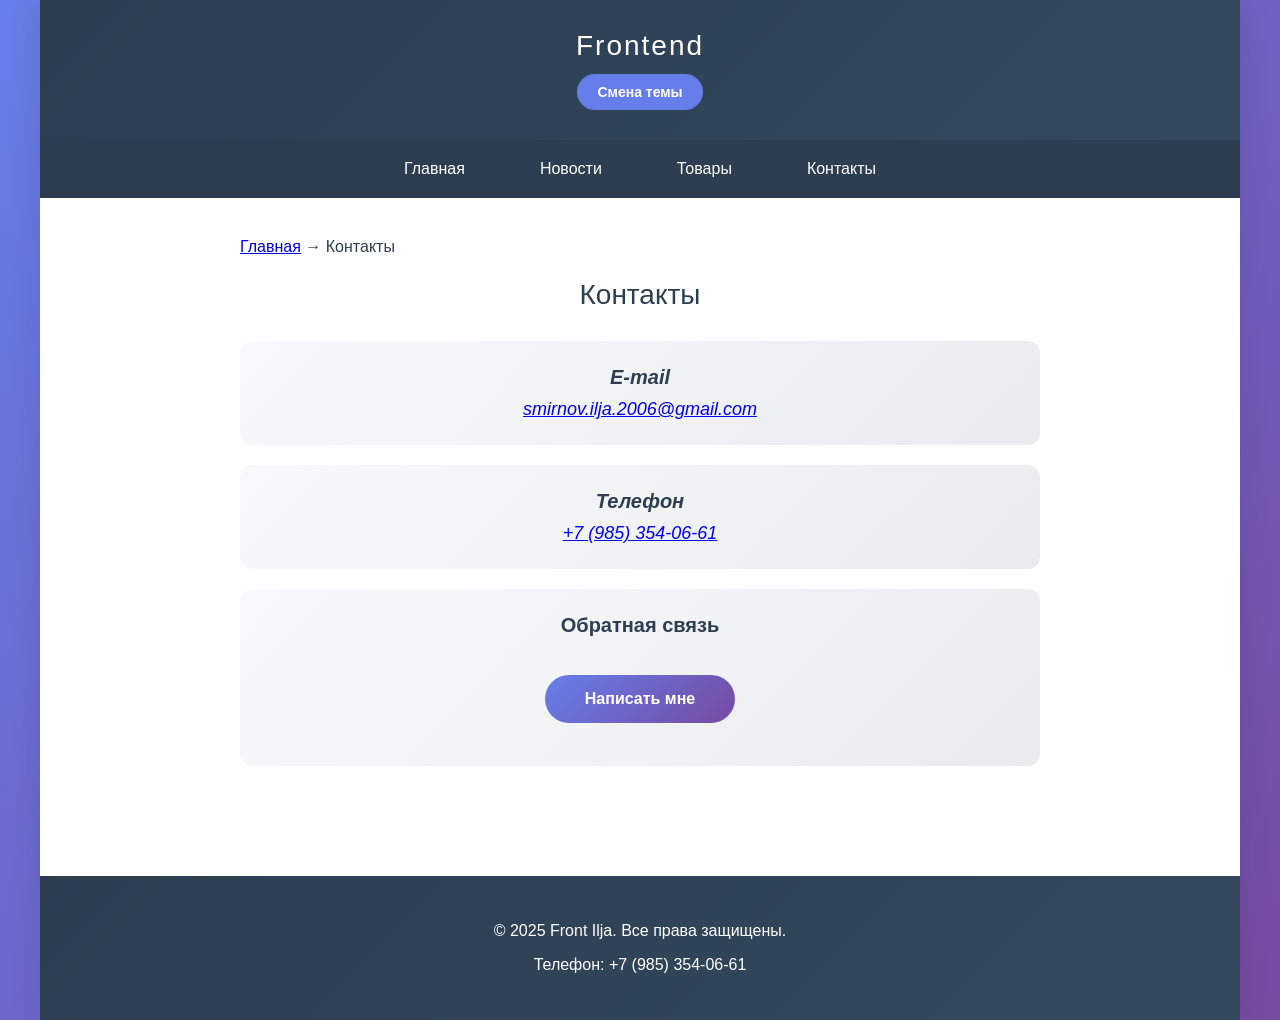
==== commit 06be0921: "update PR 11-12" ====
--- a/contacts.html
+++ b/contacts.html
@@ -5,17 +5,21 @@
     <meta name="viewport" content="width=device-width, initial-scale=1.0" />
     <meta name="description" content="Заглушка контактов" />
     <link rel="icon" href="assets/favicon.ico" type="image/x-icon" />
-    <script src="js/main.js"></script>
+    <title>Контакты - Frontend</title>
     <link rel="stylesheet" href="css/styles.css" />
-    <title>Контакты - Frontend</title>
-    <meta
-      name="description"
-      content="Узнайте больше о нашей компании и истории"
-    />
+    <script src="js/main.js" defer></script>
   </head>
   <body>
     <div class="page-container">
-      <header class="logo" href="index.html">Frontend</header>
+      <header class="logo" href="index.html">
+        Frontend
+        <div style="margin-top: 10px">
+          <button id="theme-toggle" class="theme-toggle__button">
+            Смена темы
+          </button>
+        </div>
+      </header>
+
       <nav class="nav">
         <ul class="nav-list">
           <li class="nav-item">
@@ -32,11 +36,12 @@
           </li>
         </ul>
       </nav>
+
       <main class="content">
         <nav class="bread" aria-label="Хлебные крошки">
-          <a href="index.html">Главная</a> →
-          <span>Контакты</span>
+          <a href="index.html">Главная</a> → <span>Контакты</span>
         </nav>
+
         <section class="contacts-container" aria-labelledby="contactsTitle">
           <h1 id="contactsTitle" class="section-title">Контакты</h1>
 
@@ -55,17 +60,31 @@
           <section aria-labelledby="feedbackTitle" class="contact-info">
             <h2 id="feedbackTitle" class="contact-title">Обратная связь</h2>
             <p>
-              <button id="openDialog" type="button" class="contact-button">
+              <button
+                id="openDialog"
+                type="button"
+                class="contact-button"
+                onclick="document.getElementById('contactModal').showModal()"
+              >
                 Написать мне
               </button>
             </p>
 
-            <dialog id="contactDialog" aria-labelledby="dialogTitle">
-              <h3 id="dialogTitle">Связаться</h3>
-              <form id="contactForm" method="dialog" novalidate>
-                <p>
-                  <label for="name"
-                    >Имя*:<br />
+            <dialog id="contactModal" aria-labelledby="modalTitle">
+              <div class="modal-header">
+                <h2 id="modalTitle">Форма обратной связи</h2>
+              </div>
+              <div class="modal-content">
+                <form
+                  id="feedbackForm"
+                  method="dialog"
+                  novalidate
+                  onsubmit="event.preventDefault(); submitForm();"
+                >
+                  <div class="form-group">
+                    <label for="name"
+                      >Имя <span class="required">*</span></label
+                    >
                     <input
                       id="name"
                       name="name"
@@ -75,26 +94,12 @@
                       placeholder="Введите ваше имя"
                       autocomplete="given-name"
                     />
-                  </label>
-                </p>
+                  </div>
 
-                <p>
-                  <label for="email"
-                    >E-mail*:<br />
-                    <input
-                      id="email"
-                      name="email"
-                      type="email"
-                      required
-                      placeholder="example@mail.com"
-                      autocomplete="email"
-                    />
-                  </label>
-                </p>
-
-                <p>
-                  <label for="phone"
-                    >Телефон*:<br />
+                  <div class="form-group">
+                    <label for="phone"
+                      >Телефон <span class="required">*</span></label
+                    >
                     <input
                       id="phone"
                       name="phone"
@@ -102,185 +107,82 @@
                       placeholder="+7 (900) 000-00-00"
                       required
                       pattern="^\+7 \(\d{3}\) \d{3}-\d{2}-\d{2}$"
-                    /> </label
-                  ><br />
-                  <small>Формат: +7 (900) 000-00-00</small>
-                </p>
+                    />
+                    <small>Формат: +7 (900) 000-00-00</small>
+                  </div>
 
-                <p>
-                  <label for="topic"
-                    >Тема*:<br />
-                    <select id="topic" name="topic" required>
-                      <option value="">Выберите тему</option>
-                      <option>Вопрос</option>
-                      <option>Заказ</option>
-                      <option>Предложение</option>
+                  <div class="form-group">
+                    <label for="email"
+                      >Электронная почта <span class="required">*</span></label
+                    >
+                    <input
+                      id="email"
+                      name="email"
+                      type="email"
+                      required
+                      placeholder="example@mail.ru"
+                      autocomplete="email"
+                    />
+                  </div>
+
+                  <div class="form-group">
+                    <label for="category"
+                      >Категория обращения
+                      <span class="required">*</span></label
+                    >
+                    <select id="category" name="category" required>
+                      <option value="">Выберите категорию</option>
+                      <option value="technical">Техническая поддержка</option>
+                      <option value="commercial">
+                        Коммерческое предложение
+                      </option>
+                      <option value="cooperation">Сотрудничество</option>
+                      <option value="complaint">Жалоба</option>
+                      <option value="suggestion">Предложение</option>
+                      <option value="other">Другое</option>
                     </select>
-                  </label>
-                </p>
+                  </div>
 
-                <p>
-                  <label for="message"
-                    >Сообщение*:<br />
+                  <div class="form-group">
+                    <label for="message"
+                      >Текст обращения <span class="required">*</span></label
+                    >
                     <textarea
                       id="message"
                       name="message"
-                      rows="5"
                       required
-                      placeholder="Напишите ваше сообщение..."
+                      placeholder="Опишите вашу проблему или вопрос..."
                     ></textarea>
-                  </label>
-                </p>
+                  </div>
 
-                <p>
-                  <button type="button" id="closeDialog" class="contact-button">
-                    Закрыть
-                  </button>
-                  <button type="submit" class="contact-button">
-                    Отправить
-                  </button>
-                </p>
-              </form>
+                  <div class="modal-actions">
+                    <button
+                      type="button"
+                      id="closeDialog"
+                      class="btn btn-secondary"
+                      onclick="document.getElementById('contactModal').close()"
+                    >
+                      Отмена
+                    </button>
+                    <button
+                      type="submit"
+                      id="submitForm"
+                      class="btn btn-primary"
+                    >
+                      Отправить
+                    </button>
+                  </div>
+                </form>
+              </div>
             </dialog>
           </section>
         </section>
       </main>
+
       <div class="footer">
         <p>&copy; 2025 Front Ilja. Все права защищены.</p>
         <p>Телефон: +7 (985) 354-06-61</p>
       </div>
     </div>
-    <dialog id="contactModal" aria-labelledby="modalTitle">
-      <div class="modal-header">
-        <h2 id="modalTitle">Форма обратной связи</h2>
-      </div>
-      <div class="modal-content">
-        <form id="feedbackForm" method="dialog" novalidate>
-          <div class="form-group">
-            <label for="name">Имя <span class="required">*</span></label>
-            <input
-              id="name"
-              name="name"
-              type="text"
-              required
-              minlength="2"
-              placeholder="Введите ваше имя"
-              autocomplete="given-name"
-            />
-          </div>
-
-          <div class="form-group">
-            <label for="phone">Телефон <span class="required">*</span></label>
-            <input
-              id="phone"
-              name="phone"
-              type="tel"
-              placeholder="+7 (900) 000-00-00"
-              required
-              pattern="^\+7 \(\d{3}\) \d{3}-\d{2}-\d{2}$"
-            />
-            <small>Формат: +7 (900) 000-00-00</small>
-          </div>
-
-          <div class="form-group">
-            <label for="email"
-              >Электронная почта <span class="required">*</span></label
-            >
-            <input
-              id="email"
-              name="email"
-              type="email"
-              required
-              placeholder="example@mail.ru"
-              autocomplete="email"
-            />
-          </div>
-
-          <div class="form-group">
-            <label for="category"
-              >Категория обращения <span class="required">*</span></label
-            >
-            <select id="category" name="category" required>
-              <option value="">Выберите категорию</option>
-              <option value="technical">Техническая поддержка</option>
-              <option value="commercial">Коммерческое предложение</option>
-              <option value="cooperation">Сотрудничество</option>
-              <option value="complaint">Жалоба</option>
-              <option value="suggestion">Предложение</option>
-              <option value="other">Другое</option>
-            </select>
-          </div>
-
-          <div class="form-group">
-            <label for="message"
-              >Текст обращения <span class="required">*</span></label
-            >
-            <textarea
-              id="message"
-              name="message"
-              required
-              placeholder="Опишите вашу проблему или вопрос..."
-            ></textarea>
-          </div>
-
-          <div class="modal-actions">
-            <button type="button" id="closeDialog" class="btn btn-secondary">
-              Отмена
-            </button>
-            <button type="submit" id="submitForm" class="btn btn-primary">
-              Отправить
-            </button>
-          </div>
-        </form>
-      </div>
-    </dialog>
-
-    <script>
-      (function () {
-        const dialog = document.getElementById("contactModal");
-        const openBtn = document.getElementById("openDialog");
-        const closeBtn = document.getElementById("closeDialog");
-        const form = document.getElementById("feedbackForm");
-
-        // Открыть модалку
-        openBtn.addEventListener("click", () => dialog.showModal());
-
-        // Закрыть модалку
-        closeBtn.addEventListener("click", () => dialog.close());
-
-        // Закрытие по клику на фон
-        dialog.addEventListener("click", (e) => {
-          const rect = dialog.getBoundingClientRect();
-          const inside =
-            e.clientX >= rect.left &&
-            e.clientX <= rect.right &&
-            e.clientY >= rect.top &&
-            e.clientY <= rect.bottom;
-          if (!inside) dialog.close();
-        });
-
-        // Запрет submit по Enter вне textarea
-        form.addEventListener("keydown", (e) => {
-          if (e.key === "Enter" && e.target.tagName !== "TEXTAREA")
-            e.preventDefault();
-        });
-
-        // «Отправка» формы (демо)
-        form.addEventListener("submit", (e) => {
-          e.preventDefault();
-          if (!form.checkValidity()) {
-            form.reportValidity();
-            return;
-          }
-          const data = Object.fromEntries(new FormData(form).entries());
-          console.log("Данные формы:", data);
-          alert(
-            "Спасибо! Ваше обращение отправлено. Мы свяжемся с вами в ближайшее время."
-          );
-          dialog.close();
-          form.reset();
-        });
-      })();
-    </script>
   </body>
 </html>
--- a/css/styles.css
+++ b/css/styles.css
@@ -1,14 +1,98 @@
+:root {
+  --color-main: #2c3e50;
+  --color-accent: #667eea;
+  --color-accent-2: #764ba2;
+  --color-light: #f8f9fa;
+  --color-dark: #34495e;
+  --color-text: #2c3e50;
+  --color-white: #ffffff;
+  --color-news-meta: #95a5a6;
+  --color-danger: #e74c3c;
+
+  --gradient-main: linear-gradient(135deg, #2c3e50 0%, #34495e 100%);
+  --gradient-accent: linear-gradient(135deg, #667eea 0%, #764ba2 100%);
+  --gradient-light: linear-gradient(135deg, #f8f9fa 0%, #e9ecef 100%);
+  --gradient-skill: linear-gradient(135deg, #4facfe 0%, #00f2fe 100%);
+
+  --shadow: 0 5px 20px rgba(0, 0, 0, 0.08);
+  --radius: 12px;
+
+  --space-sm: 10px;
+  --space-md: 20px;
+  --space-lg: 30px;
+}
+
+body.dark-theme {
+  --color-main: #222831;
+  --color-dark: #2a2f3a;
+  --color-light: #1b1f27;
+  --color-white: #262b34;
+  --color-text: #ffffff;
+  --color-news-meta: #cbd5e1;
+
+  --color-accent: #4f46e5;
+  --color-accent-2: #6366f1;
+
+  --gradient-main: linear-gradient(135deg, #1f2937 0%, #111827 100%);
+  --gradient-accent: linear-gradient(135deg, #4f46e5 0%, #6366f1 100%);
+  --gradient-light: linear-gradient(135deg, #0f172a 0%, #111827 100%);
+  --gradient-skill: linear-gradient(135deg, #2563eb 0%, #38bdf8 100%);
+
+  --shadow: 0 2px 6px rgba(0, 0, 0, 0.5);
+}
+
+.theme-toggle__button {
+  background: var(--color-accent);
+  color: var(--color-white);
+  border: none;
+  padding: var(--space-sm) var(--space-md);
+  border-radius: 999px;
+  cursor: pointer;
+  font-size: 14px;
+  font-weight: 600;
+  transition: background 0.3s ease, transform 0.2s ease;
+}
+.theme-toggle__button:hover {
+  transform: translateY(-1px);
+}
+body.dark-theme .theme-toggle__button {
+  background: var(--gradient-accent);
+  color: #fff;
+  border: 1px solid rgba(255, 255, 255, 0.15);
+}
+body.dark-theme .theme-toggle__button:hover {
+  transform: translateY(-1px);
+  box-shadow: 0 6px 16px rgba(79, 70, 229, 0.35);
+}
+body.dark-theme .logo {
+  color: #ffffff;
+}
+body.dark-theme .nav__link,
+body.dark-theme .nav-link {
+  color: #ffffff;
+  text-shadow: 0 0 0 transparent;
+}
+body.dark-theme .footer {
+  color: #ffffff;
+}
+
 body {
   font-family: "Segoe UI", Tahoma, Geneva, Verdana, sans-serif;
   margin: 0;
   padding: 0;
-  background: linear-gradient(135deg, #667eea 0%, #764ba2 100%);
+  background: linear-gradient(
+    135deg,
+    var(--color-accent) 0%,
+    var(--color-accent-2) 100%
+  );
   min-height: 100vh;
-}
+  color: var(--color-text);
+}
+
 .page-container {
   max-width: 1200px;
   margin: 0 auto;
-  background: white;
+  background: var(--color-white);
   min-height: 100vh;
   box-shadow: 0 0 30px rgba(0, 0, 0, 0.1);
   display: grid;
@@ -19,9 +103,10 @@
     "main"
     "footer";
 }
+
 .logo {
-  background: linear-gradient(135deg, #2c3e50 0%, #34495e 100%);
-  color: white;
+  background: var(--gradient-main);
+  color: var(--color-white);
   text-align: center;
   padding: 30px;
   font-size: 28px;
@@ -29,11 +114,13 @@
   letter-spacing: 2px;
   grid-area: header;
 }
+
 .nav {
-  background: #2c3e50;
+  background: var(--color-main);
   padding: 20px 0;
   grid-area: nav;
 }
+.nav__list,
 .nav-list {
   list-style: none;
   margin: 0;
@@ -42,21 +129,25 @@
   justify-content: center;
   gap: 25px;
 }
+.nav__item,
 .nav-item {
   margin: 0;
 }
+.nav__link,
 .nav-link {
-  color: white;
+  color: var(--color-white);
   text-decoration: none;
   padding: 12px 25px;
   border-radius: 25px;
   transition: all 0.3s ease;
   font-weight: 500;
 }
+.nav__link:hover,
 .nav-link:hover {
   background: rgba(255, 255, 255, 0.1);
   transform: translateY(-2px);
 }
+
 main.content {
   padding: 40px;
   min-width: 800px;
@@ -64,13 +155,14 @@
   margin: 0 auto;
   grid-area: main;
 }
+
 .profile-header {
   text-align: center;
   margin-bottom: 40px;
 }
 .profile-title {
   font-size: 32px;
-  color: #2c3e50;
+  color: var(--color-text);
   margin-bottom: 10px;
   font-weight: 300;
 }
@@ -80,12 +172,12 @@
   border-radius: 15px;
   object-fit: cover;
   margin: 20px auto;
-  border: 4px solid #667eea;
+  border: 4px solid var(--color-accent);
   box-shadow: 0 8px 25px rgba(102, 126, 234, 0.3);
 }
 .profile-name {
   font-size: 24px;
-  color: #2c3e50;
+  color: var(--color-text);
   margin: 10px 0;
   font-weight: 500;
 }
@@ -94,15 +186,17 @@
   color: #7f8c8d;
   margin: 5px 0;
 }
+
 .about-me {
-  background: linear-gradient(135deg, #f8f9fa 0%, #e9ecef 100%);
+  background: var(--gradient-light);
   padding: 25px;
-  border-radius: 15px;
+  border-radius: var(--radius);
   margin: 30px 0;
-  border-left: 5px solid #667eea;
+  border-left: 5px solid var(--color-accent);
   font-size: 16px;
   line-height: 1.8;
 }
+
 .skills-container {
   display: flex;
   justify-content: center;
@@ -117,8 +211,8 @@
   margin: 20px;
 }
 .skill-tag {
-  background: linear-gradient(135deg, #4facfe 0%, #00f2fe 100%);
-  color: white;
+  background: var(--gradient-skill);
+  color: var(--color-white);
   padding: 12px 25px;
   border-radius: 25px;
   font-weight: 600;
@@ -131,12 +225,13 @@
   transform: translateY(-3px);
   box-shadow: 0 6px 20px rgba(79, 172, 254, 0.4);
 }
+
 .experience-section {
   margin-top: 50px;
 }
 .section-title {
   font-size: 28px;
-  color: #2c3e50;
+  color: var(--color-text);
   text-align: center;
   margin-bottom: 30px;
   font-weight: 300;
@@ -147,12 +242,12 @@
   gap: 20px;
 }
 .experience-card {
-  background: white;
+  background: var(--color-white);
   padding: 25px;
   margin: 20px 0;
   border-radius: 12px;
-  box-shadow: 0 5px 20px rgba(0, 0, 0, 0.08);
-  border-left: 4px solid #667eea;
+  box-shadow: var(--shadow);
+  border-left: 4px solid var(--color-accent);
   transition: transform 0.3s ease;
 }
 .experience-card:hover {
@@ -160,7 +255,7 @@
 }
 .experience-title {
   font-size: 20px;
-  color: #2c3e50;
+  color: var(--color-text);
   margin: 0 0 10px 0;
   font-weight: 600;
 }
@@ -169,38 +264,62 @@
   line-height: 1.6;
   margin: 0;
 }
-.news-container {
+
+.news-container,
+.news__list {
   display: grid;
   gap: 25px;
 }
-.news-card {
-  background: white;
+.news-card,
+.news-item {
+  background: var(--color-white);
   padding: 30px;
-  border-radius: 15px;
-  box-shadow: 0 5px 20px rgba(0, 0, 0, 0.08);
-  border-left: 4px solid #667eea;
-}
-.news-title {
+  border-radius: var(--radius);
+  box-shadow: var(--shadow);
+  border-left: 4px solid var(--color-accent);
+}
+.news-title,
+.news-item__title {
   font-size: 24px;
-  color: #2c3e50;
+  color: var(--color-text);
   margin: 0 0 10px 0;
   font-weight: 600;
 }
-.news-meta {
-  color: #95a5a6;
+.news-meta,
+.news-item__date {
+  color: var(--color-news-meta);
   font-size: 14px;
   margin: 0 0 15px 0;
 }
-.news-text {
-  color: #34495e;
+.news-text,
+.news-item__text {
+  color: var(--color-text);
   line-height: 1.7;
   margin: 0;
 }
+
 .goods-grid {
   display: grid;
   grid-template-columns: repeat(auto-fit, minmax(280px, 1fr));
   gap: 30px;
   margin-top: 30px;
+}
+.good-card {
+  background: var(--color-white);
+  padding: 25px;
+  border-radius: var(--radius);
+  text-align: center;
+  box-shadow: var(--shadow);
+  transition: transform 0.3s ease;
+}
+.good-card:hover {
+  transform: translateY(-5px);
+}
+.good-name {
+  font-size: 18px;
+  color: var(--color-text);
+  margin: 10px 0;
+  font-weight: 600;
 }
 .good-photo {
   width: 200px;
@@ -208,32 +327,17 @@
   border-radius: 10px;
   object-fit: cover;
   margin-bottom: 20px;
-  border: 3px solid #f8f9fa;
-}
-.good-name {
-  font-size: 18px;
-  color: #2c3e50;
-  margin: 10px 0;
-  font-weight: 600;
-}
-
+  border: 3px solid var(--color-light);
+}
 .good-price {
   font-size: 20px;
-  color: #e74c3c;
+  color: var(--color-danger);
   font-weight: 700;
   margin: 5px 0;
 }
 
-.good-card {
-  background: white;
-  padding: 25px;
-  border-radius: 15px;
-  text-align: center;
-  box-shadow: 0 5px 20px rgba(0, 0, 0, 0.08);
-  transition: transform 0.3s ease;
-}
-.good-card:hover {
-  transform: translateY(-5px);
+.contacts-container {
+  text-align: center;
 }
 .contacts-grid {
   display: grid;
@@ -241,20 +345,24 @@
   gap: 30px;
   margin-top: 30px;
 }
-.contacts-container {
-  text-align: center;
-}
 .contact-info {
-  background: linear-gradient(135deg, #f8f9fa 0%, #e9ecef 100%);
+  background: var(--gradient-light);
   padding: 25px;
   margin: 20px 0;
-  border-radius: 15px;
+  border-radius: var(--radius);
   font-size: 18px;
-  color: #2c3e50;
+  color: var(--color-text);
+}
+.contact-title,
+.main-title {
+  font-size: 20px;
+  color: var(--color-text);
+  margin: 0 0 10px 0;
+  font-weight: 600;
 }
 .contact-button {
-  background: linear-gradient(135deg, #667eea 0%, #764ba2 100%);
-  color: white;
+  background: var(--gradient-accent);
+  color: var(--color-white);
   border: none;
   padding: 15px 40px;
   font-size: 16px;
@@ -268,62 +376,6 @@
   transform: translateY(-2px);
   box-shadow: 0 8px 25px rgba(102, 126, 234, 0.4);
 }
-.pochta {
-  background: linear-gradient(135deg, #f8f9fa 0%, #e9ecef 100%);
-  padding: 25px;
-  border-radius: 15px;
-  margin: 30px;
-  border-left: 5px solid #667eea;
-  font-size: 16px;
-  line-height: 1.8;
-}
-.telephone {
-  background: linear-gradient(135deg, #f8f9fa 0%, #e9ecef 100%);
-  padding: 25px;
-  border-radius: 15px;
-  margin: 30px;
-  border-left: 5px solid #667eea;
-  font-size: 16px;
-  line-height: 1.8;
-}
-.contact-title {
-  font-size: 20px;
-  color: #2c3e50;
-  margin: 0 0 10px 0;
-  font-weight: 600;
-}
-.main-title {
-  font-size: 20px;
-  color: #2c3e50;
-  margin: 0 0 10px 0;
-  font-weight: 600;
-}
-.footer {
-  background: linear-gradient(135deg, #2c3e50 0%, #34495e 100%);
-  color: white;
-  text-align: center;
-  padding: 30px;
-  margin-top: 50px;
-  grid-area: footer;
-}
-@media (max-width: 768px) {
-  .nav-list {
-    flex-direction: column;
-    gap: 10px;
-  }
-
-  .skills-grid {
-    grid-template-columns: 1fr;
-  }
-
-  .experience-grid {
-    grid-template-columns: 1fr;
-  }
-
-  main.content {
-    padding: 20px;
-  }
-}
 
 dialog::backdrop {
   background: rgba(0, 0, 0, 0.6);
@@ -331,7 +383,7 @@
 }
 dialog {
   border: none;
-  border-radius: 12px;
+  border-radius: var(--radius);
   padding: 0;
   box-shadow: 0 10px 30px rgba(0, 0, 0, 0.3);
   animation: slideIn 0.3s ease;
@@ -341,22 +393,23 @@
   overflow-y: auto;
 }
 .modal-header {
-  background: linear-gradient(135deg, #2c3e50 0%, #34495e 100%);
-  color: #fff;
+  background: var(--gradient-main);
+  color: var(--color-white);
   padding: 1.5rem;
-  border-radius: 12px 12px 0 0;
+  border-radius: var(--radius) var(--radius) 0 0;
 }
 .modal-header h2 {
   margin: 0;
-  color: #fff;
+  color: var(--color-white);
   font-size: 1.5rem;
   font-weight: 600;
 }
 .modal-content {
   padding: 1.5rem 2rem;
-  background: #fff;
-  border-radius: 0 0 12px 12px;
-}
+  background: var(--color-white);
+  border-radius: 0 0 var(--radius) var(--radius);
+}
+
 .form-group {
   margin-bottom: 1rem;
 }
@@ -364,7 +417,7 @@
   display: block;
   margin-bottom: 0.5rem;
   font-weight: 600;
-  color: #2c3e50;
+  color: var(--color-text);
 }
 .form-group input,
 .form-group select,
@@ -376,17 +429,20 @@
   font-size: 1rem;
   transition: border-color 0.3s ease;
   box-sizing: border-box;
+  background: var(--color-white);
+  color: var(--color-text);
 }
 .form-group input:focus,
 .form-group select:focus,
 .form-group textarea:focus {
   outline: none;
-  border-color: #667eea;
+  border-color: var(--color-accent);
 }
 .form-group textarea {
   min-height: 120px;
   resize: vertical;
 }
+
 .modal-actions {
   display: flex;
   gap: 1rem;
@@ -403,24 +459,34 @@
   font-weight: 600;
 }
 .btn-primary {
-  background: linear-gradient(135deg, #667eea 0%, #764ba2 100%);
-  color: #fff;
+  background: var(--gradient-accent);
+  color: var(--color-white);
 }
 .btn-primary:hover {
   transform: translateY(-2px);
   box-shadow: 0 5px 15px rgba(102, 126, 234, 0.4);
 }
 .btn-secondary {
-  background: #f8f9fa;
-  color: #2c3e50;
+  background: var(--color-light);
+  color: var(--color-text);
   border: 2px solid #e9ecef;
 }
 .btn-secondary:hover {
   background: #e9ecef;
 }
 .required {
-  color: #e74c3c;
-}
+  color: var(--color-danger);
+}
+
+.footer {
+  background: var(--gradient-main);
+  color: var(--color-white);
+  text-align: center;
+  padding: 30px;
+  margin-top: 50px;
+  grid-area: footer;
+}
+
 @keyframes fadeIn {
   from {
     opacity: 0;
@@ -439,6 +505,30 @@
     transform: translateY(0) scale(1);
   }
 }
+
+@media (max-width: 768px) {
+  .nav__list,
+  .nav-list {
+    flex-direction: column;
+    gap: 10px;
+  }
+  .experience-grid {
+    grid-template-columns: 1fr;
+  }
+  main.content {
+    padding: 20px;
+    min-width: auto;
+    max-width: none;
+  }
+  .goods-grid {
+    grid-template-columns: 1fr;
+  }
+  .news-container,
+  .news__list {
+    gap: var(--space-md);
+  }
+}
+
 @media (max-width: 600px) {
   dialog {
     margin: 1rem;
